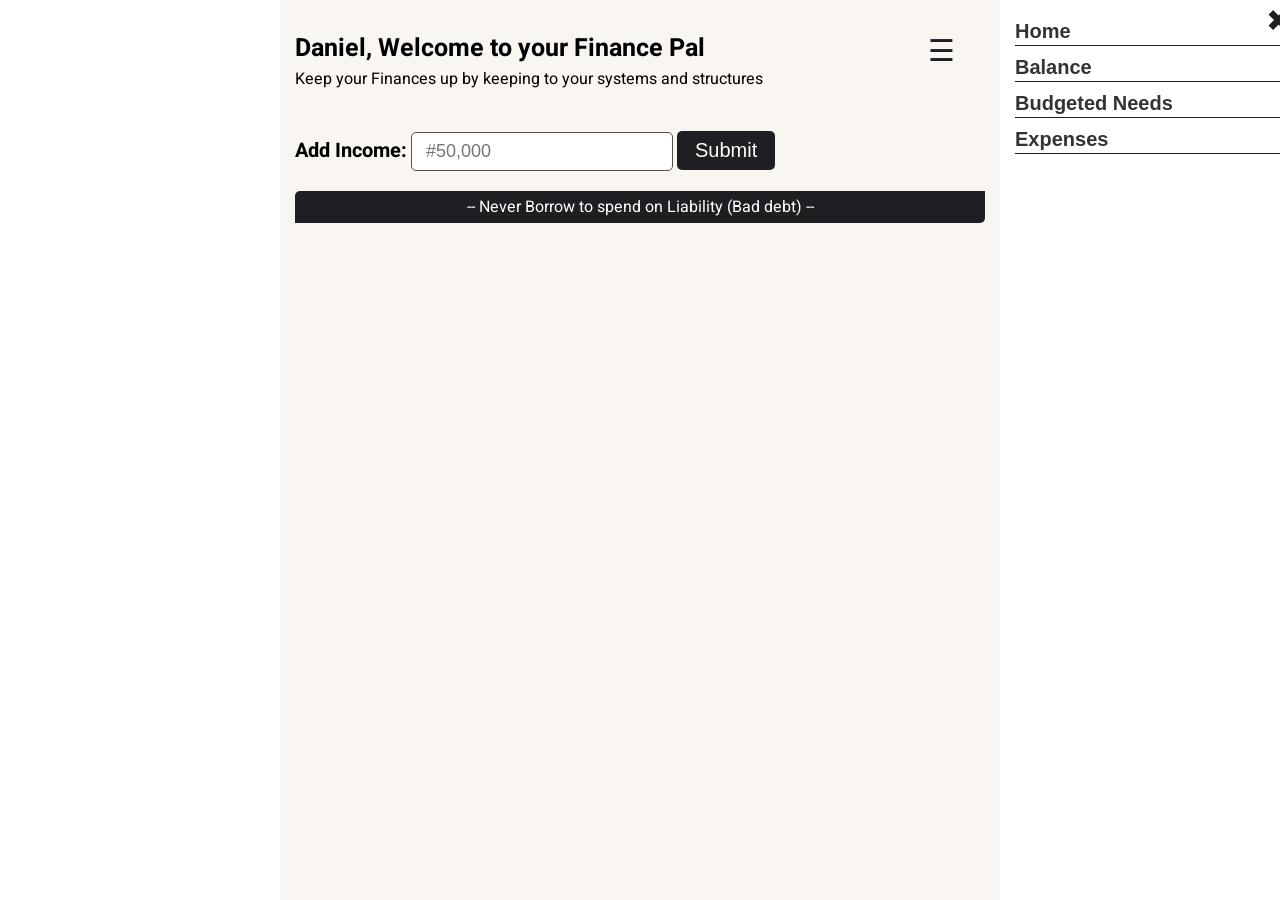
==== index.html @ 64db16e8 "Fixed balance, needs, expenses Co-authored-by: Copilot <copilot@github.com>" ====
<!doctype html>
<html lang="en">
  <head>
    <meta charset="UTF-8" />
    <meta name="viewport" content="width=device-width, initial-scale=1.0" />
    <title>My Finance Pal - Home</title>
    <link rel="preconnect" href="https://fonts.googleapis.com" />
    <link rel="preconnect" href="https://fonts.gstatic.com" crossorigin />
    <link
      href="https://fonts.googleapis.com/css2?family=Heebo:wght@100..900&display=swap"
      rel="stylesheet"
    />
    <link rel="stylesheet" href="style.css" />
  </head>
  <body>
    <div class="container" id="home-page">
      <section class="welcomeMsg">
        <div class="message">
          <h1>Daniel, Welcome to your Finance Pal</h1>
          <p>Keep your Finances up by keeping to your systems and structures</p>
        </div>
        <div class="navigation-btn">
          <ul class="nav-links">
            <a href="javascript:void(0);" class="icon2" onclick="toggleMenu()">
              &#10006;
            </a>
            <li><button onclick="showHomePage()">Home</button></li>
            <li><button onclick="showBalance()">Balance</button></li>
            <li><button onclick="showBudgetPage()">Budgeted Needs</button></li>
            <li><button onclick="showExpenses()">Expenses</button></li>
          </ul>
          <a href="javascript:void(0);" class="icon" onclick="toggleMenu()">
            &#9776;
          </a>
        </div>
      </section>

      <section class="inputAmount">
        <label for="input-amount">Add Income:</label>
        <input id="input-amount" type="number" placeholder="#50,000" />
        <button id="input-submit">Submit</button>
      </section>

      <section class="rules">
        <p id="rule">-- Never Borrow to spend on Liability (Bad debt) --</p>
      </section>

      <section class="categories" id="allocation-section" style="display: none">
        <div class="categoriesHeading">
          <span>Portion</span><span>Amount</span><span>Send to</span>
        </div>
        <ul id="categories-ul"></ul>
        <button id="record-btn">Record</button>
      </section>
    </div>

    <div class="container" id="balance-page" style="display: none">
      <section class="welcomeMsg">
        <div class="message">
          <h1>Balance of all Portions</h1>
          <p>Know how much you have across all portions so far</p>
        </div>
        <div class="navigation-btn">
          <ul class="nav-links">
            <a href="javascript:void(0);" class="icon2" onclick="toggleMenu()">
              &#10006;
            </a>
            <li><button onclick="showHomePage()">Home</button></li>
            <li><button onclick="showBalance()">Balance</button></li>
            <li><button onclick="showBudgetPage()">Budgeted Needs</button></li>
            <li><button onclick="showExpenses()">Expenses</button></li>
          </ul>
          <a href="javascript:void(0);" class="icon" onclick="toggleMenu()">
            &#9776;
          </a>
        </div>
      </section>
      <section class="portion-cards" id="portion-cards"></section>
    </div>

    <div class="container" id="budget-page" style="display: none">
      <section class="welcomeMsg">
        <div class="message">
          <h1>Budgeted Needs</h1>
          <p>Track needs and see what the savings portion can cover first.</p>
        </div>
        <div class="navigation-btn">
          <ul class="nav-links">
            <a href="javascript:void(0);" class="icon2" onclick="toggleMenu()">
              &#10006;
            </a>
            <li><button onclick="showHomePage()">Home</button></li>
            <li><button onclick="showBalance()">Balance</button></li>
            <li><button onclick="showBudgetPage()">Budgeted Needs</button></li>
            <li><button onclick="showExpenses()">Expenses</button></li>
          </ul>
          <a href="javascript:void(0);" class="icon" onclick="toggleMenu()">
            &#9776;
          </a>
        </div>
      </section>

      <section class="inputAmount">
        <form id="budget-form">
          <label for="budget-name">Need name:</label>
          <input id="budget-name" type="text" placeholder="Emergency fund" required />
          <label for="budget-amount">Proposed amount:</label>
          <input id="budget-amount" type="number" placeholder="#15,000" required />
          <label for="budget-priority">Priority:</label>
          <select id="budget-priority">
            <option value="High">High</option>
            <option value="Medium">Medium</option>
            <option value="Low">Low</option>
          </select>
          <button type="submit">Add Need</button>
        </form>
      </section>

      <section class="budget-summary">
        <p>Investment savings available: <strong id="budget-available">#0</strong></p>
      </section>

      <section class="categories">
        <div class="categoriesHeading">
          <span>Need</span><span>Amount</span><span>Status</span>
        </div>
        <ul id="budgeted-needs-list"></ul>
      </section>
    </div>

    <div class="container" id="expenses-page" style="display: none">
      <section class="welcomeMsg">
        <div class="message">
          <h1>Expenses</h1>
          <p>Record spending and deduct from the right portion account.</p>
        </div>
        <div class="navigation-btn">
          <ul class="nav-links">
            <a href="javascript:void(0);" class="icon2" onclick="toggleMenu()">
              &#10006;
            </a>
            <li><button onclick="showHomePage()">Home</button></li>
            <li><button onclick="showBalance()">Balance</button></li>
            <li><button onclick="showBudgetPage()">Budgeted Needs</button></li>
            <li><button onclick="showExpenses()">Expenses</button></li>
          </ul>
          <a href="javascript:void(0);" class="icon" onclick="toggleMenu()">
            &#9776;
          </a>
        </div>
      </section>

      <section class="inputAmount">
        <form id="expense-form">
          <label for="expense-amount">Spend amount:</label>
          <input id="expense-amount" type="number" placeholder="#5,000" required />
          <label for="expense-account">From account:</label>
          <select id="expense-account"></select>
          <label for="expense-description">Description:</label>
          <input id="expense-description" type="text" placeholder="Transport" required />
          <button type="submit">Record Expense</button>
        </form>
      </section>

      <section class="categories">
        <div class="categoriesHeading">
          <span>Account</span><span>Amount</span><span>Reference</span>
        </div>
        <ul id="expenses-list"></ul>
      </section>
    </div>

    <script src="script.js"></script>
  </body>
</html>
---- style.css ----
* {
  margin: 0;
  padding: 0;
  box-sizing: border-box;
}

:root {
  --primary-color: #f9f5f0;
  --secondary-color: #ffffff;
  --accent: #1f1f23;
}

.container {
  min-height: 100vh;
  display: flex;
  flex-direction: column;
  gap: 20px;
  background: #f9f5f0;
  font-family: "Heebo", sans-serif;
  padding: 30px 15px;
  max-width: 720px;
  margin: auto;
  position: relative;
  z-index: 1;
}

.nav-links {
  background-color: var(--secondary-color);
  /* border: 1px solid var(--accent); */
  /* border-radius: 20px; */
  padding: 20px 15px;
  position: absolute;
  top: 0;
  right: 0;
  /* margin-top: 30px; */
  width: 300px;
  height: 100%;
  transform: translate(100%);
  transition: transform 0.2s ease-in-out;
  z-index: 1000;
}

.nav-links.active {
  transform: translateX(0);
}

.nav-links li {
  list-style-type: none;
  border-bottom: 1px solid var(--accent);
  margin-bottom: 10px;
}

.nav-links li button {
  text-decoration: none;
  color: #333;
  font-weight: bold;
  font-size: 20px;
  border: none;
  background: transparent;
}

.nav-links li button:hover {
  color: var(--secondary-color);
  background-color: var(--accent);
  padding: 2px 10px;
  border-radius: 4px;
  /* width: 100%; */
}

.icon {
  display: block;
  font-size: 30px;
  margin-right: 30px;
  text-decoration: none;
  cursor: pointer;
  color: var(--accent);
  transition: transform 0.1s ease-in-out;
}

.icon2 {
  font-size: 30px;
  margin-right: 9px;
  text-decoration: none;
  cursor: pointer;
  color: var(--accent);
  position: absolute;
  top: 0;
  right: 0;
  transition: transform 0.5s ease-in-out;
}

.icon:hover,
.icon2:hover {
  transform: scale(0.8) rotate(360deg);
}

.container section.welcomeMsg {
  display: flex;
  justify-content: space-between;
  align-items: flex-start;
}

.container section.welcomeMsg h1 {
  font-size: 25px;
}

.container section.welcomeMsg p {
  font-size: 16px;
}

.container section.inputAmount {
  max-width: 550px;
  margin-top: 20px;
}

.container .inputAmount label {
  font-size: 20px;
  font-weight: bold;
}

.container section.inputAmount input {
  border: none;
  padding: 8px 18px;
  background-color: var(--secondary-color);
  border-radius: 5px;
  font-size: 20px;
  border: 1px solid #594e41;
}

.container section.inputAmount input:focus {
  border: none;
  background-color: var(--primary-color);
  border: 1px solid var(--secondary-color);
}

.container section.inputAmount button {
  background: var(--accent);
  color: var(--secondary-color);
  border: none;
  padding: 8px 18px;
  font-size: 20px;
  border-radius: 5px;
  cursor: pointer;
}

.container section.inputAmount button:hover {
  background-color: var(--primary-color);
  color: var(--accent);
  border: 1px solid #594e41;
}

.container section.inputAmount form {
  display: flex;
  flex-direction: column;
  gap: 12px;
}

.container section.inputAmount form input,
.container section.inputAmount form select,
.container section.inputAmount input {
  border: 1px solid #594e41;
  padding: 8px 14px;
  border-radius: 5px;
  background: var(--secondary-color);
  font-size: 18px;
}

.container section.inputAmount form button {
  width: fit-content;
}

.container .budget-summary {
  background: var(--secondary-color);
  padding: 12px 16px;
  border-radius: 10px;
  border: 1px solid #d0c7b8;
  margin-block: 20px;
}

.container section.rules {
  background-color: var(--accent);
  color: var(--secondary-color);
  padding: 4px 8px;
  text-align: center;
  border-top-left-radius: 5px;
  border-bottom-right-radius: 5px;
}

.container section.categories {
  background: var(--secondary-color);
  padding: 20px;
  border-radius: 15px;
  margin-top: 20px;
}

.container section.categories .categoriesHeading span {
  font-weight: bold;
  font-size: 20px;
}

.container section.categories ul {
  display: flex;
  flex-direction: column;
  justify-content: center;
  gap: 10px;
}

.container section.categories ul li,
.container section.categories .categoriesHeading {
  list-style-type: none;
  display: grid;
  grid-template-columns: 50% 20% 30%;
  justify-content: space-between;
  align-items: center;
  border-bottom: 2px solid var(--primary-color);
  padding: 4px 10px;
  margin-bottom: 5px;
}

.container section.categories button {
  border: none;
  padding: 8px 18px;
  background-color: var(--secondary-color);
  border-radius: 5px;
  font-size: 20px;
  border: 1px solid #594e41;
  cursor: pointer;
  margin-top: 20px;
}

.container section.categories button:hover {
  background: var(--accent);
  color: var(--secondary-color);
}

.container .portion-cards {
  display: flex;
  flex-direction: column;
  justify-content: center;
  gap: 20px;
  margin-top: 30px;
}

.container .portion-cards .portion-card {
  background-color: var(--secondary-color);
  border-top-left-radius: 15px;
  border-top-right-radius: 15px;
  padding: 10px 30px;
  display: grid;
  grid-template-columns: 60% 40%;
  gap: 20px;
}

.container .portion-card p:nth-child(1) {
  font-weight: bolder;
  font-size: 20px;
  text-transform: uppercase;
  color: orange;
}

.container .portion-card p:nth-child(2) {
  font-weight: bold;
  display: flex;
  align-items: center;
  gap: 10px;
}

.container .portion-card .portion-amount {
  color: green;
  font-size: 25px;
}
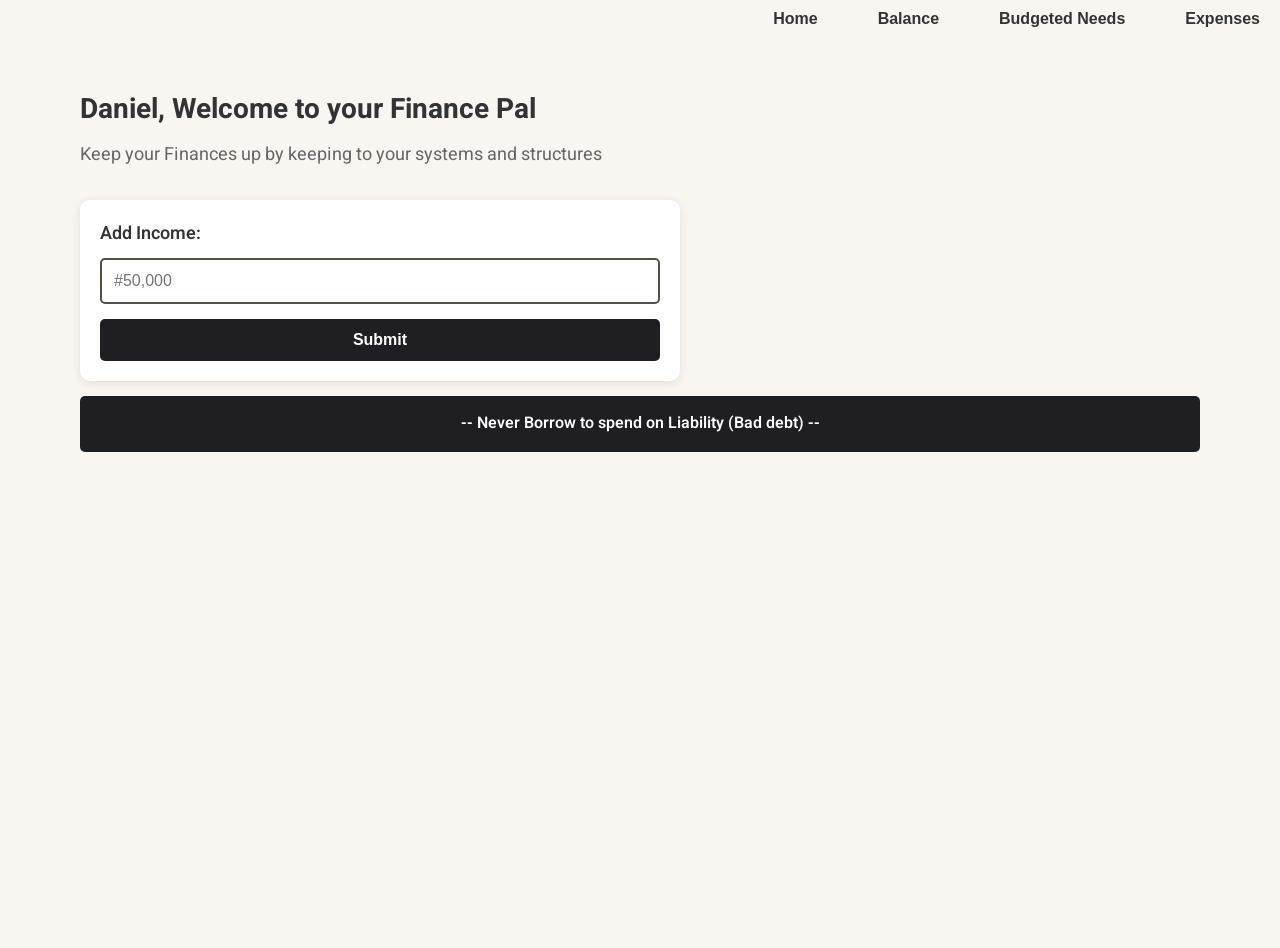
==== commit a4e32335: "refactor code Co-authored-by: Copilot <copilot@github.com>" ====
--- a/index.html
+++ b/index.html
@@ -13,6 +13,16 @@
     <link rel="stylesheet" href="style.css" />
   </head>
   <body>
+    <ul class="nav-links" id="main-nav">
+      <a href="javascript:void(0);" class="icon2" onclick="document.querySelector('.icon').click()">
+        &#10006;
+      </a>
+      <li><button data-page="homePage">Home</button></li>
+      <li><button data-page="balancePage">Balance</button></li>
+      <li><button data-page="budgetPage">Budgeted Needs</button></li>
+      <li><button data-page="expensesPage">Expenses</button></li>
+    </ul>
+
     <div class="container" id="home-page">
       <section class="welcomeMsg">
         <div class="message">
@@ -20,15 +30,6 @@
           <p>Keep your Finances up by keeping to your systems and structures</p>
         </div>
         <div class="navigation-btn">
-          <ul class="nav-links">
-            <a href="javascript:void(0);" class="icon2" onclick="toggleMenu()">
-              &#10006;
-            </a>
-            <li><button onclick="showHomePage()">Home</button></li>
-            <li><button onclick="showBalance()">Balance</button></li>
-            <li><button onclick="showBudgetPage()">Budgeted Needs</button></li>
-            <li><button onclick="showExpenses()">Expenses</button></li>
-          </ul>
           <a href="javascript:void(0);" class="icon" onclick="toggleMenu()">
             &#9776;
           </a>
@@ -61,15 +62,6 @@
           <p>Know how much you have across all portions so far</p>
         </div>
         <div class="navigation-btn">
-          <ul class="nav-links">
-            <a href="javascript:void(0);" class="icon2" onclick="toggleMenu()">
-              &#10006;
-            </a>
-            <li><button onclick="showHomePage()">Home</button></li>
-            <li><button onclick="showBalance()">Balance</button></li>
-            <li><button onclick="showBudgetPage()">Budgeted Needs</button></li>
-            <li><button onclick="showExpenses()">Expenses</button></li>
-          </ul>
           <a href="javascript:void(0);" class="icon" onclick="toggleMenu()">
             &#9776;
           </a>
@@ -85,15 +77,6 @@
           <p>Track needs and see what the savings portion can cover first.</p>
         </div>
         <div class="navigation-btn">
-          <ul class="nav-links">
-            <a href="javascript:void(0);" class="icon2" onclick="toggleMenu()">
-              &#10006;
-            </a>
-            <li><button onclick="showHomePage()">Home</button></li>
-            <li><button onclick="showBalance()">Balance</button></li>
-            <li><button onclick="showBudgetPage()">Budgeted Needs</button></li>
-            <li><button onclick="showExpenses()">Expenses</button></li>
-          </ul>
           <a href="javascript:void(0);" class="icon" onclick="toggleMenu()">
             &#9776;
           </a>
@@ -135,15 +118,6 @@
           <p>Record spending and deduct from the right portion account.</p>
         </div>
         <div class="navigation-btn">
-          <ul class="nav-links">
-            <a href="javascript:void(0);" class="icon2" onclick="toggleMenu()">
-              &#10006;
-            </a>
-            <li><button onclick="showHomePage()">Home</button></li>
-            <li><button onclick="showBalance()">Balance</button></li>
-            <li><button onclick="showBudgetPage()">Budgeted Needs</button></li>
-            <li><button onclick="showExpenses()">Expenses</button></li>
-          </ul>
           <a href="javascript:void(0);" class="icon" onclick="toggleMenu()">
             &#9776;
           </a>
--- a/style.css
+++ b/style.css
@@ -1,4 +1,4 @@
-* {
+﻿* {
   margin: 0;
   padding: 0;
   box-sizing: border-box;
@@ -8,6 +8,21 @@
   --primary-color: #f9f5f0;
   --secondary-color: #ffffff;
   --accent: #1f1f23;
+  --text-color: #333;
+  --border-color: #594e41;
+  --success-color: green;
+  --warning-color: orange;
+  --error-color: red;
+  --shadow: 0 2px 10px rgba(0, 0, 0, 0.1);
+  --transition: all 0.3s ease;
+}
+
+/* Base styles */
+body {
+  font-family: "Heebo", sans-serif;
+  background: var(--primary-color);
+  color: var(--text-color);
+  line-height: 1.6;
 }
 
 .container {
@@ -15,29 +30,26 @@
   display: flex;
   flex-direction: column;
   gap: 20px;
-  background: #f9f5f0;
-  font-family: "Heebo", sans-serif;
-  padding: 30px 15px;
-  max-width: 720px;
-  margin: auto;
+  background: var(--primary-color);
+  padding: 20px;
+  margin: 0 auto;
   position: relative;
   z-index: 1;
 }
 
+/* Navigation */
 .nav-links {
   background-color: var(--secondary-color);
-  /* border: 1px solid var(--accent); */
-  /* border-radius: 20px; */
-  padding: 20px 15px;
-  position: absolute;
+  padding: 20px;
+  position: fixed;
   top: 0;
   right: 0;
-  /* margin-top: 30px; */
-  width: 300px;
-  height: 100%;
-  transform: translate(100%);
-  transition: transform 0.2s ease-in-out;
+  width: 100%;
+  height: 100vh;
+  transform: translateX(100%);
+  transition: var(--transition);
   z-index: 1000;
+  box-shadow: var(--shadow);
 }
 
 .nav-links.active {
@@ -46,226 +58,372 @@
 
 .nav-links li {
   list-style-type: none;
+  margin-bottom: 15px;
   border-bottom: 1px solid var(--accent);
-  margin-bottom: 10px;
+  padding-bottom: 10px;
+}
+
+.nav-links li:last-child {
+  border-bottom: none;
 }
 
 .nav-links li button {
   text-decoration: none;
-  color: #333;
-  font-weight: bold;
-  font-size: 20px;
+  color: var(--text-color);
+  font-weight: 600;
+  font-size: 18px;
   border: none;
   background: transparent;
-}
-
-.nav-links li button:hover {
+  cursor: pointer;
+  width: 100%;
+  text-align: left;
+  padding: 10px;
+  border-radius: 5px;
+  transition: var(--transition);
+}
+
+.nav-links li button:hover,
+.nav-links li button:focus {
   color: var(--secondary-color);
   background-color: var(--accent);
-  padding: 2px 10px;
-  border-radius: 4px;
-  /* width: 100%; */
+  outline: none;
 }
 
 .icon {
   display: block;
-  font-size: 30px;
-  margin-right: 30px;
+  font-size: 28px;
   text-decoration: none;
   cursor: pointer;
   color: var(--accent);
-  transition: transform 0.1s ease-in-out;
+  transition: var(--transition);
+  position: fixed;
+  top: 20px;
+  right: 20px;
+  z-index: 999;
 }
 
 .icon2 {
-  font-size: 30px;
-  margin-right: 9px;
+  font-size: 28px;
   text-decoration: none;
   cursor: pointer;
   color: var(--accent);
   position: absolute;
-  top: 0;
-  right: 0;
-  transition: transform 0.5s ease-in-out;
+  top: 20px;
+  right: 20px;
+  transition: var(--transition);
 }
 
 .icon:hover,
 .icon2:hover {
-  transform: scale(0.8) rotate(360deg);
-}
-
-.container section.welcomeMsg {
+  transform: scale(0.9) rotate(180deg);
+}
+
+/* Page sections */
+.welcomeMsg {
   display: flex;
   justify-content: space-between;
   align-items: flex-start;
-}
-
-.container section.welcomeMsg h1 {
-  font-size: 25px;
-}
-
-.container section.welcomeMsg p {
-  font-size: 16px;
-}
-
-.container section.inputAmount {
-  max-width: 550px;
-  margin-top: 20px;
-}
-
-.container .inputAmount label {
-  font-size: 20px;
-  font-weight: bold;
-}
-
-.container section.inputAmount input {
-  border: none;
-  padding: 8px 18px;
-  background-color: var(--secondary-color);
-  border-radius: 5px;
-  font-size: 20px;
-  border: 1px solid #594e41;
-}
-
-.container section.inputAmount input:focus {
-  border: none;
-  background-color: var(--primary-color);
-  border: 1px solid var(--secondary-color);
-}
-
-.container section.inputAmount button {
+  margin-bottom: 20px;
+}
+
+.welcomeMsg h1 {
+  font-size: 24px;
+  font-weight: 700;
+  margin-bottom: 8px;
+}
+
+.welcomeMsg p {
+  font-size: 16px;
+  color: #666;
+}
+
+.inputAmount {
+  background: var(--secondary-color);
+  padding: 20px;
+  border-radius: 10px;
+  box-shadow: var(--shadow);
+}
+
+.inputAmount label {
+  display: block;
+  font-size: 18px;
+  font-weight: 600;
+  margin-bottom: 10px;
+}
+
+.inputAmount input,
+.inputAmount select {
+  width: 100%;
+  padding: 12px;
+  border: 2px solid var(--border-color);
+  border-radius: 5px;
+  font-size: 16px;
+  margin-bottom: 15px;
+  transition: var(--transition);
+}
+
+.inputAmount input:focus,
+.inputAmount select:focus {
+  border-color: var(--accent);
+  outline: none;
+}
+
+.inputAmount button {
   background: var(--accent);
   color: var(--secondary-color);
   border: none;
-  padding: 8px 18px;
-  font-size: 20px;
+  padding: 12px 24px;
+  font-size: 16px;
+  font-weight: 600;
   border-radius: 5px;
   cursor: pointer;
-}
-
-.container section.inputAmount button:hover {
-  background-color: var(--primary-color);
-  color: var(--accent);
-  border: 1px solid #594e41;
-}
-
-.container section.inputAmount form {
+  width: 100%;
+  transition: var(--transition);
+}
+
+.inputAmount button:hover {
+  background: var(--text-color);
+  transform: translateY(-2px);
+}
+
+.inputAmount form {
   display: flex;
   flex-direction: column;
   gap: 12px;
 }
 
-.container section.inputAmount form input,
-.container section.inputAmount form select,
-.container section.inputAmount input {
-  border: 1px solid #594e41;
-  padding: 8px 14px;
+.inputAmount form input,
+.inputAmount form select {
+  border: 2px solid var(--border-color);
+  padding: 12px;
   border-radius: 5px;
   background: var(--secondary-color);
-  font-size: 18px;
-}
-
-.container section.inputAmount form button {
-  width: fit-content;
-}
-
-.container .budget-summary {
-  background: var(--secondary-color);
-  padding: 12px 16px;
-  border-radius: 10px;
-  border: 1px solid #d0c7b8;
-  margin-block: 20px;
-}
-
-.container section.rules {
-  background-color: var(--accent);
+  font-size: 16px;
+  margin-bottom: 0;
+}
+
+.inputAmount form button {
+  width: 100%;
+  margin-top: 10px;
+}
+
+.rules {
+  background: var(--accent);
   color: var(--secondary-color);
-  padding: 4px 8px;
+  padding: 15px;
   text-align: center;
-  border-top-left-radius: 5px;
-  border-bottom-right-radius: 5px;
-}
-
-.container section.categories {
+  border-radius: 5px;
+  font-weight: 600;
+  margin-top: 15px;
+}
+
+.categories {
   background: var(--secondary-color);
   padding: 20px;
-  border-radius: 15px;
-  margin-top: 20px;
-}
-
-.container section.categories .categoriesHeading span {
-  font-weight: bold;
-  font-size: 20px;
-}
-
-.container section.categories ul {
-  display: flex;
-  flex-direction: column;
-  justify-content: center;
+  border-radius: 10px;
+  box-shadow: var(--shadow);
+}
+
+.categoriesHeading {
+  display: grid;
+  grid-template-columns: 1fr 1fr 1fr;
   gap: 10px;
-}
-
-.container section.categories ul li,
-.container section.categories .categoriesHeading {
-  list-style-type: none;
+  font-weight: 700;
+  font-size: 16px;
+  margin-bottom: 15px;
+  padding-bottom: 10px;
+  border-bottom: 2px solid var(--primary-color);
+}
+
+.categories ul li {
   display: grid;
-  grid-template-columns: 50% 20% 30%;
-  justify-content: space-between;
+  grid-template-columns: 1fr 1fr 1fr;
+  gap: 10px;
+  padding: 10px 0;
+  border-bottom: 1px solid #eee;
   align-items: center;
-  border-bottom: 2px solid var(--primary-color);
-  padding: 4px 10px;
-  margin-bottom: 5px;
-}
-
-.container section.categories button {
-  border: none;
-  padding: 8px 18px;
-  background-color: var(--secondary-color);
-  border-radius: 5px;
-  font-size: 20px;
-  border: 1px solid #594e41;
-  cursor: pointer;
-  margin-top: 20px;
-}
-
-.container section.categories button:hover {
+}
+
+.categories ul li span:nth-child(2) {
+  text-align: center;
+}
+
+.categories ul li span:nth-child(3) {
+  text-align: right;
+}
+
+.categories button {
   background: var(--accent);
   color: var(--secondary-color);
-}
-
-.container .portion-cards {
-  display: flex;
-  flex-direction: column;
-  justify-content: center;
-  gap: 20px;
-  margin-top: 30px;
-}
-
-.container .portion-cards .portion-card {
-  background-color: var(--secondary-color);
-  border-top-left-radius: 15px;
-  border-top-right-radius: 15px;
-  padding: 10px 30px;
+  border: none;
+  padding: 12px 24px;
+  font-size: 16px;
+  font-weight: 600;
+  border-radius: 5px;
+  cursor: pointer;
+  width: 100%;
+  margin-top: 20px;
+  transition: var(--transition);
+}
+
+.categories button:hover {
+  background: var(--text-color);
+  transform: translateY(-2px);
+}
+
+.portion-cards {
   display: grid;
-  grid-template-columns: 60% 40%;
-  gap: 20px;
-}
-
-.container .portion-card p:nth-child(1) {
-  font-weight: bolder;
-  font-size: 20px;
+  gap: 15px;
+}
+
+.portion-card {
+  background: var(--secondary-color);
+  border-radius: 10px;
+  padding: 20px;
+  box-shadow: var(--shadow);
+  display: grid;
+  grid-template-columns: 1fr;
+  gap: 10px;
+}
+
+.portion-card p:first-child {
+  font-weight: 700;
+  font-size: 18px;
+  color: var(--warning-color);
   text-transform: uppercase;
-  color: orange;
-}
-
-.container .portion-card p:nth-child(2) {
-  font-weight: bold;
+}
+
+.portion-card p:last-child {
+  font-weight: 600;
   display: flex;
   align-items: center;
   gap: 10px;
 }
 
-.container .portion-card .portion-amount {
-  color: green;
-  font-size: 25px;
-}
+.portion-amount {
+  color: var(--success-color);
+  font-size: 20px;
+  font-weight: 700;
+}
+
+.budget-summary {
+  background: var(--secondary-color);
+  padding: 15px;
+  border-radius: 10px;
+  box-shadow: var(--shadow);
+  text-align: center;
+  font-weight: 600;
+}
+
+/* Responsive Design */
+@media (min-width: 768px) {
+  .container {
+    max-width: 900px;
+    padding: 30px;
+  }
+
+  .nav-links {
+    width: 300px;
+  }
+
+  .welcomeMsg h1 {
+    font-size: 28px;
+  }
+
+  .welcomeMsg p {
+    font-size: 18px;
+  }
+
+  .inputAmount {
+    max-width: 500px;
+  }
+
+  .portion-cards {
+    grid-template-columns: repeat(auto-fit, minmax(300px, 1fr));
+  }
+
+  .portion-card {
+    grid-template-columns: 1fr 1fr;
+  }
+}
+
+@media (min-width: 1024px) {
+  .container {
+    max-width: 1200px;
+    padding: 40px;
+  }
+
+  .nav-links {
+    position: static;
+    transform: none;
+    width: 100%;
+    height: auto;
+    background: transparent;
+    box-shadow: none;
+    padding: 0;
+    display: flex;
+    justify-content: flex-end;
+    gap: 20px;
+  }
+
+  .nav-links.active {
+    transform: none;
+  }
+
+  .nav-links li {
+    border-bottom: none;
+    margin-bottom: 0;
+  }
+
+  .nav-links li button {
+    width: auto;
+    padding: 10px 20px;
+    font-size: 16px;
+  }
+
+  .icon {
+    display: none;
+  }
+
+  .icon2 {
+    display: none;
+  }
+
+  .welcomeMsg {
+    margin-bottom: 30px;
+  }
+
+  .inputAmount {
+    max-width: 600px;
+  }
+
+  .categories {
+    max-width: 800px;
+  }
+
+  .portion-cards {
+    grid-template-columns: repeat(auto-fit, minmax(350px, 1fr));
+  }
+}
+
+/* Accessibility */
+@media (prefers-reduced-motion: reduce) {
+  * {
+    animation-duration: 0.01ms !important;
+    animation-iteration-count: 1 !important;
+    transition-duration: 0.01ms !important;
+  }
+}
+
+/* Print styles */
+@media print {
+  .nav-links,
+  .icon,
+  .icon2 {
+    display: none !important;
+  }
+
+  .container {
+    box-shadow: none;
+  }
+}
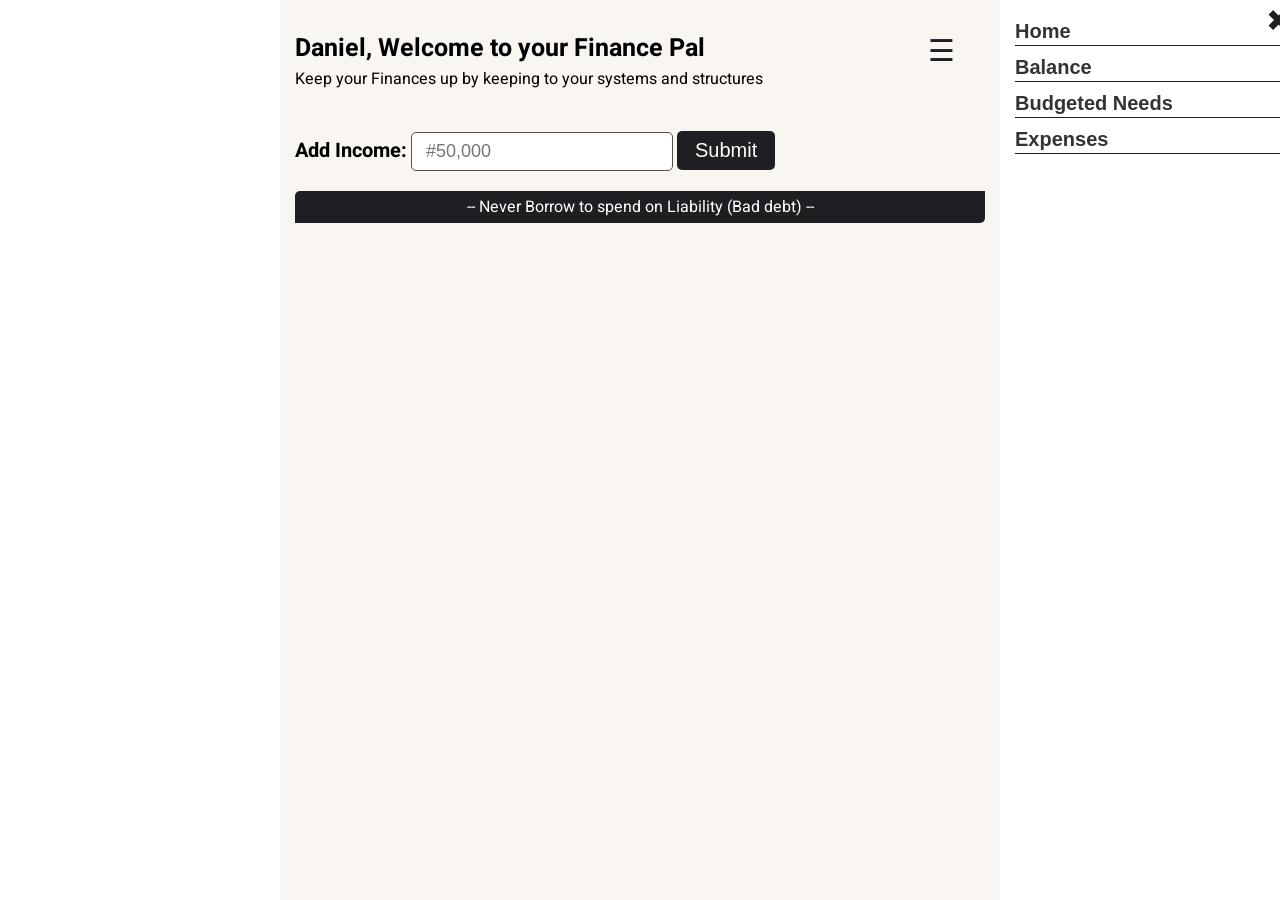
==== commit 61a8a004: "removed code refactor" ====
--- a/index.html
+++ b/index.html
@@ -13,16 +13,6 @@
     <link rel="stylesheet" href="style.css" />
   </head>
   <body>
-    <ul class="nav-links" id="main-nav">
-      <a href="javascript:void(0);" class="icon2" onclick="document.querySelector('.icon').click()">
-        &#10006;
-      </a>
-      <li><button data-page="homePage">Home</button></li>
-      <li><button data-page="balancePage">Balance</button></li>
-      <li><button data-page="budgetPage">Budgeted Needs</button></li>
-      <li><button data-page="expensesPage">Expenses</button></li>
-    </ul>
-
     <div class="container" id="home-page">
       <section class="welcomeMsg">
         <div class="message">
@@ -30,6 +20,15 @@
           <p>Keep your Finances up by keeping to your systems and structures</p>
         </div>
         <div class="navigation-btn">
+          <ul class="nav-links">
+            <a href="javascript:void(0);" class="icon2" onclick="toggleMenu()">
+              &#10006;
+            </a>
+            <li><button onclick="showHomePage()">Home</button></li>
+            <li><button onclick="showBalance()">Balance</button></li>
+            <li><button onclick="showBudgetPage()">Budgeted Needs</button></li>
+            <li><button onclick="showExpenses()">Expenses</button></li>
+          </ul>
           <a href="javascript:void(0);" class="icon" onclick="toggleMenu()">
             &#9776;
           </a>
@@ -62,6 +61,15 @@
           <p>Know how much you have across all portions so far</p>
         </div>
         <div class="navigation-btn">
+          <ul class="nav-links">
+            <a href="javascript:void(0);" class="icon2" onclick="toggleMenu()">
+              &#10006;
+            </a>
+            <li><button onclick="showHomePage()">Home</button></li>
+            <li><button onclick="showBalance()">Balance</button></li>
+            <li><button onclick="showBudgetPage()">Budgeted Needs</button></li>
+            <li><button onclick="showExpenses()">Expenses</button></li>
+          </ul>
           <a href="javascript:void(0);" class="icon" onclick="toggleMenu()">
             &#9776;
           </a>
@@ -77,6 +85,15 @@
           <p>Track needs and see what the savings portion can cover first.</p>
         </div>
         <div class="navigation-btn">
+          <ul class="nav-links">
+            <a href="javascript:void(0);" class="icon2" onclick="toggleMenu()">
+              &#10006;
+            </a>
+            <li><button onclick="showHomePage()">Home</button></li>
+            <li><button onclick="showBalance()">Balance</button></li>
+            <li><button onclick="showBudgetPage()">Budgeted Needs</button></li>
+            <li><button onclick="showExpenses()">Expenses</button></li>
+          </ul>
           <a href="javascript:void(0);" class="icon" onclick="toggleMenu()">
             &#9776;
           </a>
@@ -86,9 +103,19 @@
       <section class="inputAmount">
         <form id="budget-form">
           <label for="budget-name">Need name:</label>
-          <input id="budget-name" type="text" placeholder="Emergency fund" required />
+          <input
+            id="budget-name"
+            type="text"
+            placeholder="Emergency fund"
+            required
+          />
           <label for="budget-amount">Proposed amount:</label>
-          <input id="budget-amount" type="number" placeholder="#15,000" required />
+          <input
+            id="budget-amount"
+            type="number"
+            placeholder="#15,000"
+            required
+          />
           <label for="budget-priority">Priority:</label>
           <select id="budget-priority">
             <option value="High">High</option>
@@ -100,7 +127,10 @@
       </section>
 
       <section class="budget-summary">
-        <p>Investment savings available: <strong id="budget-available">#0</strong></p>
+        <p>
+          Investment savings available:
+          <strong id="budget-available">#0</strong>
+        </p>
       </section>
 
       <section class="categories">
@@ -118,6 +148,15 @@
           <p>Record spending and deduct from the right portion account.</p>
         </div>
         <div class="navigation-btn">
+          <ul class="nav-links">
+            <a href="javascript:void(0);" class="icon2" onclick="toggleMenu()">
+              &#10006;
+            </a>
+            <li><button onclick="showHomePage()">Home</button></li>
+            <li><button onclick="showBalance()">Balance</button></li>
+            <li><button onclick="showBudgetPage()">Budgeted Needs</button></li>
+            <li><button onclick="showExpenses()">Expenses</button></li>
+          </ul>
           <a href="javascript:void(0);" class="icon" onclick="toggleMenu()">
             &#9776;
           </a>
@@ -127,11 +166,21 @@
       <section class="inputAmount">
         <form id="expense-form">
           <label for="expense-amount">Spend amount:</label>
-          <input id="expense-amount" type="number" placeholder="#5,000" required />
+          <input
+            id="expense-amount"
+            type="number"
+            placeholder="#5,000"
+            required
+          />
           <label for="expense-account">From account:</label>
           <select id="expense-account"></select>
           <label for="expense-description">Description:</label>
-          <input id="expense-description" type="text" placeholder="Transport" required />
+          <input
+            id="expense-description"
+            type="text"
+            placeholder="Transport"
+            required
+          />
           <button type="submit">Record Expense</button>
         </form>
       </section>
--- a/style.css
+++ b/style.css
@@ -8,21 +8,6 @@
   --primary-color: #f9f5f0;
   --secondary-color: #ffffff;
   --accent: #1f1f23;
-  --text-color: #333;
-  --border-color: #594e41;
-  --success-color: green;
-  --warning-color: orange;
-  --error-color: red;
-  --shadow: 0 2px 10px rgba(0, 0, 0, 0.1);
-  --transition: all 0.3s ease;
-}
-
-/* Base styles */
-body {
-  font-family: "Heebo", sans-serif;
-  background: var(--primary-color);
-  color: var(--text-color);
-  line-height: 1.6;
 }
 
 .container {
@@ -30,26 +15,29 @@
   display: flex;
   flex-direction: column;
   gap: 20px;
-  background: var(--primary-color);
-  padding: 20px;
-  margin: 0 auto;
+  background: #f9f5f0;
+  font-family: "Heebo", sans-serif;
+  padding: 30px 15px;
+  max-width: 720px;
+  margin: auto;
   position: relative;
   z-index: 1;
 }
 
-/* Navigation */
 .nav-links {
   background-color: var(--secondary-color);
-  padding: 20px;
-  position: fixed;
+  /* border: 1px solid var(--accent); */
+  /* border-radius: 20px; */
+  padding: 20px 15px;
+  position: absolute;
   top: 0;
   right: 0;
-  width: 100%;
-  height: 100vh;
-  transform: translateX(100%);
-  transition: var(--transition);
+  /* margin-top: 30px; */
+  width: 300px;
+  height: 100%;
+  transform: translate(100%);
+  transition: transform 0.2s ease-in-out;
   z-index: 1000;
-  box-shadow: var(--shadow);
 }
 
 .nav-links.active {
@@ -58,372 +46,226 @@
 
 .nav-links li {
   list-style-type: none;
-  margin-bottom: 15px;
   border-bottom: 1px solid var(--accent);
-  padding-bottom: 10px;
-}
-
-.nav-links li:last-child {
-  border-bottom: none;
+  margin-bottom: 10px;
 }
 
 .nav-links li button {
   text-decoration: none;
-  color: var(--text-color);
-  font-weight: 600;
-  font-size: 18px;
+  color: #333;
+  font-weight: bold;
+  font-size: 20px;
   border: none;
   background: transparent;
-  cursor: pointer;
-  width: 100%;
-  text-align: left;
-  padding: 10px;
-  border-radius: 5px;
-  transition: var(--transition);
-}
-
-.nav-links li button:hover,
-.nav-links li button:focus {
+}
+
+.nav-links li button:hover {
   color: var(--secondary-color);
   background-color: var(--accent);
-  outline: none;
+  padding: 2px 10px;
+  border-radius: 4px;
+  /* width: 100%; */
 }
 
 .icon {
   display: block;
-  font-size: 28px;
+  font-size: 30px;
+  margin-right: 30px;
   text-decoration: none;
   cursor: pointer;
   color: var(--accent);
-  transition: var(--transition);
-  position: fixed;
-  top: 20px;
-  right: 20px;
-  z-index: 999;
+  transition: transform 0.1s ease-in-out;
 }
 
 .icon2 {
-  font-size: 28px;
+  font-size: 30px;
+  margin-right: 9px;
   text-decoration: none;
   cursor: pointer;
   color: var(--accent);
   position: absolute;
-  top: 20px;
-  right: 20px;
-  transition: var(--transition);
+  top: 0;
+  right: 0;
+  transition: transform 0.5s ease-in-out;
 }
 
 .icon:hover,
 .icon2:hover {
-  transform: scale(0.9) rotate(180deg);
-}
-
-/* Page sections */
-.welcomeMsg {
+  transform: scale(0.8) rotate(360deg);
+}
+
+.container section.welcomeMsg {
   display: flex;
   justify-content: space-between;
   align-items: flex-start;
-  margin-bottom: 20px;
-}
-
-.welcomeMsg h1 {
-  font-size: 24px;
-  font-weight: 700;
-  margin-bottom: 8px;
-}
-
-.welcomeMsg p {
+}
+
+.container section.welcomeMsg h1 {
+  font-size: 25px;
+}
+
+.container section.welcomeMsg p {
   font-size: 16px;
-  color: #666;
-}
-
-.inputAmount {
+}
+
+.container section.inputAmount {
+  max-width: 550px;
+  margin-top: 20px;
+}
+
+.container .inputAmount label {
+  font-size: 20px;
+  font-weight: bold;
+}
+
+.container section.inputAmount input {
+  border: none;
+  padding: 8px 18px;
+  background-color: var(--secondary-color);
+  border-radius: 5px;
+  font-size: 20px;
+  border: 1px solid #594e41;
+}
+
+.container section.inputAmount input:focus {
+  border: none;
+  background-color: var(--primary-color);
+  border: 1px solid var(--secondary-color);
+}
+
+.container section.inputAmount button {
+  background: var(--accent);
+  color: var(--secondary-color);
+  border: none;
+  padding: 8px 18px;
+  font-size: 20px;
+  border-radius: 5px;
+  cursor: pointer;
+}
+
+.container section.inputAmount button:hover {
+  background-color: var(--primary-color);
+  color: var(--accent);
+  border: 1px solid #594e41;
+}
+
+.container section.inputAmount form {
+  display: flex;
+  flex-direction: column;
+  gap: 12px;
+}
+
+.container section.inputAmount form input,
+.container section.inputAmount form select,
+.container section.inputAmount input {
+  border: 1px solid #594e41;
+  padding: 8px 14px;
+  border-radius: 5px;
+  background: var(--secondary-color);
+  font-size: 18px;
+}
+
+.container section.inputAmount form button {
+  width: fit-content;
+}
+
+.container .budget-summary {
+  background: var(--secondary-color);
+  padding: 12px 16px;
+  border-radius: 10px;
+  border: 1px solid #d0c7b8;
+  margin-block: 20px;
+}
+
+.container section.rules {
+  background-color: var(--accent);
+  color: var(--secondary-color);
+  padding: 4px 8px;
+  text-align: center;
+  border-top-left-radius: 5px;
+  border-bottom-right-radius: 5px;
+}
+
+.container section.categories {
   background: var(--secondary-color);
   padding: 20px;
-  border-radius: 10px;
-  box-shadow: var(--shadow);
-}
-
-.inputAmount label {
-  display: block;
-  font-size: 18px;
-  font-weight: 600;
-  margin-bottom: 10px;
-}
-
-.inputAmount input,
-.inputAmount select {
-  width: 100%;
-  padding: 12px;
-  border: 2px solid var(--border-color);
-  border-radius: 5px;
-  font-size: 16px;
-  margin-bottom: 15px;
-  transition: var(--transition);
-}
-
-.inputAmount input:focus,
-.inputAmount select:focus {
-  border-color: var(--accent);
-  outline: none;
-}
-
-.inputAmount button {
+  border-radius: 15px;
+  margin-top: 20px;
+}
+
+.container section.categories .categoriesHeading span {
+  font-weight: bold;
+  font-size: 20px;
+}
+
+.container section.categories ul {
+  display: flex;
+  flex-direction: column;
+  justify-content: center;
+  gap: 10px;
+}
+
+.container section.categories ul li,
+.container section.categories .categoriesHeading {
+  list-style-type: none;
+  display: grid;
+  grid-template-columns: 50% 20% 30%;
+  justify-content: space-between;
+  align-items: center;
+  border-bottom: 2px solid var(--primary-color);
+  padding: 4px 10px;
+  margin-bottom: 5px;
+}
+
+.container section.categories button {
+  border: none;
+  padding: 8px 18px;
+  background-color: var(--secondary-color);
+  border-radius: 5px;
+  font-size: 20px;
+  border: 1px solid #594e41;
+  cursor: pointer;
+  margin-top: 20px;
+}
+
+.container section.categories button:hover {
   background: var(--accent);
   color: var(--secondary-color);
-  border: none;
-  padding: 12px 24px;
-  font-size: 16px;
-  font-weight: 600;
-  border-radius: 5px;
-  cursor: pointer;
-  width: 100%;
-  transition: var(--transition);
-}
-
-.inputAmount button:hover {
-  background: var(--text-color);
-  transform: translateY(-2px);
-}
-
-.inputAmount form {
-  display: flex;
-  flex-direction: column;
-  gap: 12px;
-}
-
-.inputAmount form input,
-.inputAmount form select {
-  border: 2px solid var(--border-color);
-  padding: 12px;
-  border-radius: 5px;
-  background: var(--secondary-color);
-  font-size: 16px;
-  margin-bottom: 0;
-}
-
-.inputAmount form button {
-  width: 100%;
-  margin-top: 10px;
-}
-
-.rules {
-  background: var(--accent);
-  color: var(--secondary-color);
-  padding: 15px;
-  text-align: center;
-  border-radius: 5px;
-  font-weight: 600;
-  margin-top: 15px;
-}
-
-.categories {
-  background: var(--secondary-color);
-  padding: 20px;
-  border-radius: 10px;
-  box-shadow: var(--shadow);
-}
-
-.categoriesHeading {
+}
+
+.container .portion-cards {
+  display: flex;
+  flex-direction: column;
+  justify-content: center;
+  gap: 20px;
+  margin-top: 30px;
+}
+
+.container .portion-cards .portion-card {
+  background-color: var(--secondary-color);
+  border-top-left-radius: 15px;
+  border-top-right-radius: 15px;
+  padding: 10px 30px;
   display: grid;
-  grid-template-columns: 1fr 1fr 1fr;
-  gap: 10px;
-  font-weight: 700;
-  font-size: 16px;
-  margin-bottom: 15px;
-  padding-bottom: 10px;
-  border-bottom: 2px solid var(--primary-color);
-}
-
-.categories ul li {
-  display: grid;
-  grid-template-columns: 1fr 1fr 1fr;
-  gap: 10px;
-  padding: 10px 0;
-  border-bottom: 1px solid #eee;
-  align-items: center;
-}
-
-.categories ul li span:nth-child(2) {
-  text-align: center;
-}
-
-.categories ul li span:nth-child(3) {
-  text-align: right;
-}
-
-.categories button {
-  background: var(--accent);
-  color: var(--secondary-color);
-  border: none;
-  padding: 12px 24px;
-  font-size: 16px;
-  font-weight: 600;
-  border-radius: 5px;
-  cursor: pointer;
-  width: 100%;
-  margin-top: 20px;
-  transition: var(--transition);
-}
-
-.categories button:hover {
-  background: var(--text-color);
-  transform: translateY(-2px);
-}
-
-.portion-cards {
-  display: grid;
-  gap: 15px;
-}
-
-.portion-card {
-  background: var(--secondary-color);
-  border-radius: 10px;
-  padding: 20px;
-  box-shadow: var(--shadow);
-  display: grid;
-  grid-template-columns: 1fr;
-  gap: 10px;
-}
-
-.portion-card p:first-child {
-  font-weight: 700;
-  font-size: 18px;
-  color: var(--warning-color);
+  grid-template-columns: 60% 40%;
+  gap: 20px;
+}
+
+.container .portion-card p:nth-child(1) {
+  font-weight: bolder;
+  font-size: 20px;
   text-transform: uppercase;
-}
-
-.portion-card p:last-child {
-  font-weight: 600;
+  color: orange;
+}
+
+.container .portion-card p:nth-child(2) {
+  font-weight: bold;
   display: flex;
   align-items: center;
   gap: 10px;
 }
 
-.portion-amount {
-  color: var(--success-color);
-  font-size: 20px;
-  font-weight: 700;
-}
-
-.budget-summary {
-  background: var(--secondary-color);
-  padding: 15px;
-  border-radius: 10px;
-  box-shadow: var(--shadow);
-  text-align: center;
-  font-weight: 600;
-}
-
-/* Responsive Design */
-@media (min-width: 768px) {
-  .container {
-    max-width: 900px;
-    padding: 30px;
-  }
-
-  .nav-links {
-    width: 300px;
-  }
-
-  .welcomeMsg h1 {
-    font-size: 28px;
-  }
-
-  .welcomeMsg p {
-    font-size: 18px;
-  }
-
-  .inputAmount {
-    max-width: 500px;
-  }
-
-  .portion-cards {
-    grid-template-columns: repeat(auto-fit, minmax(300px, 1fr));
-  }
-
-  .portion-card {
-    grid-template-columns: 1fr 1fr;
-  }
-}
-
-@media (min-width: 1024px) {
-  .container {
-    max-width: 1200px;
-    padding: 40px;
-  }
-
-  .nav-links {
-    position: static;
-    transform: none;
-    width: 100%;
-    height: auto;
-    background: transparent;
-    box-shadow: none;
-    padding: 0;
-    display: flex;
-    justify-content: flex-end;
-    gap: 20px;
-  }
-
-  .nav-links.active {
-    transform: none;
-  }
-
-  .nav-links li {
-    border-bottom: none;
-    margin-bottom: 0;
-  }
-
-  .nav-links li button {
-    width: auto;
-    padding: 10px 20px;
-    font-size: 16px;
-  }
-
-  .icon {
-    display: none;
-  }
-
-  .icon2 {
-    display: none;
-  }
-
-  .welcomeMsg {
-    margin-bottom: 30px;
-  }
-
-  .inputAmount {
-    max-width: 600px;
-  }
-
-  .categories {
-    max-width: 800px;
-  }
-
-  .portion-cards {
-    grid-template-columns: repeat(auto-fit, minmax(350px, 1fr));
-  }
-}
-
-/* Accessibility */
-@media (prefers-reduced-motion: reduce) {
-  * {
-    animation-duration: 0.01ms !important;
-    animation-iteration-count: 1 !important;
-    transition-duration: 0.01ms !important;
-  }
-}
-
-/* Print styles */
-@media print {
-  .nav-links,
-  .icon,
-  .icon2 {
-    display: none !important;
-  }
-
-  .container {
-    box-shadow: none;
-  }
-}
+.container .portion-card .portion-amount {
+  color: green;
+  font-size: 25px;
+}
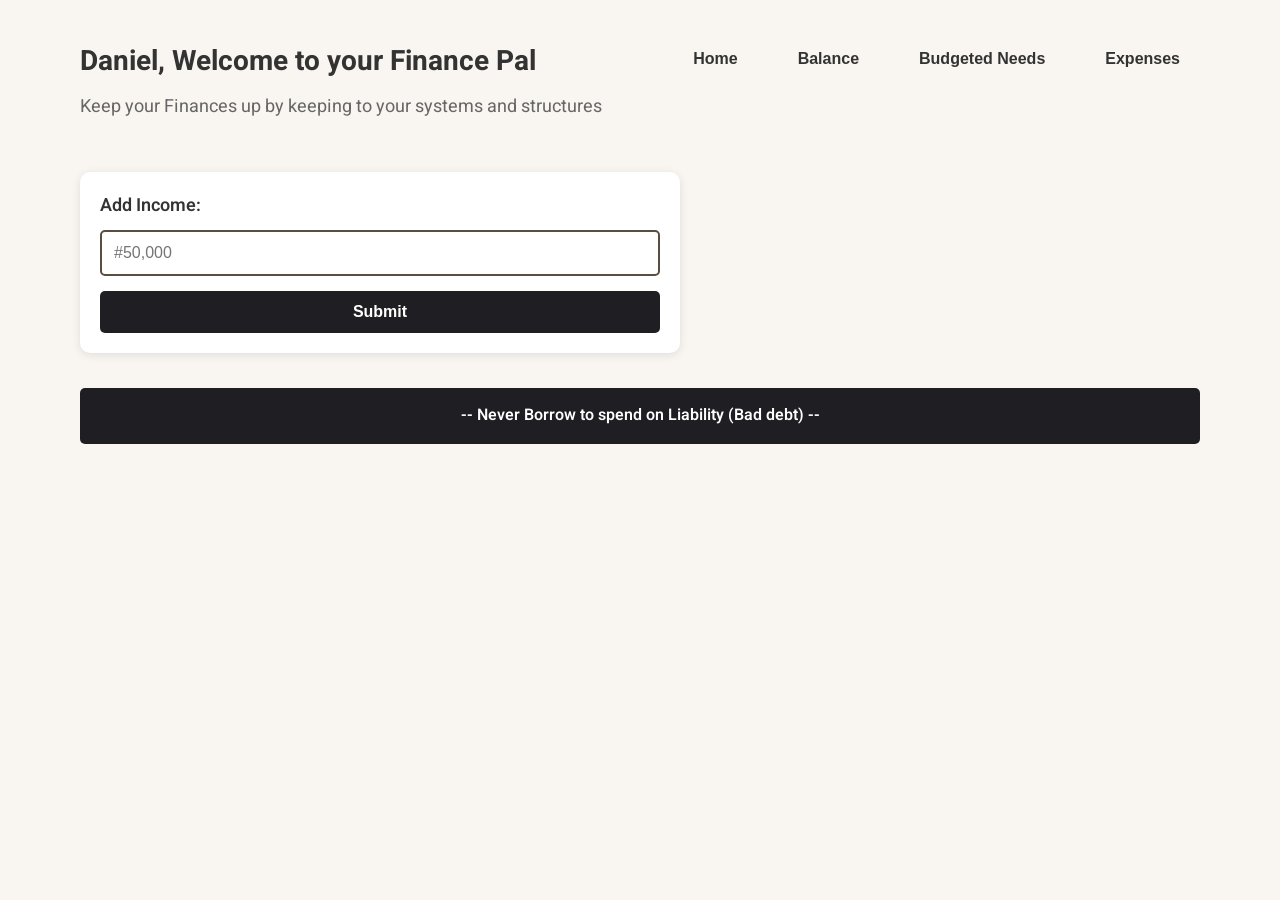
==== commit f06e29cb: "Adjusted margins Co-authored-by: Copilot <copilot@github.com>" ====
--- a/index.html
+++ b/index.html
@@ -163,7 +163,7 @@
         </div>
       </section>
 
-      <section class="inputAmount">
+      <section class="inputAmount" style="margin-block: 20px">
         <form id="expense-form">
           <label for="expense-amount">Spend amount:</label>
           <input
--- a/style.css
+++ b/style.css
@@ -8,6 +8,21 @@
   --primary-color: #f9f5f0;
   --secondary-color: #ffffff;
   --accent: #1f1f23;
+  --text-color: #333;
+  --border-color: #594e41;
+  --success-color: green;
+  --warning-color: orange;
+  --error-color: red;
+  --shadow: 0 2px 10px rgba(0, 0, 0, 0.1);
+  --transition: all 0.3s ease;
+}
+
+/* Base styles */
+body {
+  font-family: "Heebo", sans-serif;
+  background: var(--primary-color);
+  color: var(--text-color);
+  line-height: 1.6;
 }
 
 .container {
@@ -15,29 +30,26 @@
   display: flex;
   flex-direction: column;
   gap: 20px;
-  background: #f9f5f0;
-  font-family: "Heebo", sans-serif;
-  padding: 30px 15px;
-  max-width: 720px;
-  margin: auto;
+  background: var(--primary-color);
+  padding: 20px;
+  margin: 0 auto;
   position: relative;
   z-index: 1;
 }
 
+/* Navigation */
 .nav-links {
   background-color: var(--secondary-color);
-  /* border: 1px solid var(--accent); */
-  /* border-radius: 20px; */
-  padding: 20px 15px;
-  position: absolute;
+  padding: 20px;
+  position: fixed;
   top: 0;
   right: 0;
-  /* margin-top: 30px; */
-  width: 300px;
-  height: 100%;
-  transform: translate(100%);
-  transition: transform 0.2s ease-in-out;
+  width: 100%;
+  height: 100vh;
+  transform: translateX(100%);
+  transition: var(--transition);
   z-index: 1000;
+  box-shadow: var(--shadow);
 }
 
 .nav-links.active {
@@ -46,226 +58,378 @@
 
 .nav-links li {
   list-style-type: none;
+  margin-bottom: 15px;
   border-bottom: 1px solid var(--accent);
-  margin-bottom: 10px;
+  padding-bottom: 10px;
+}
+
+.nav-links li:last-child {
+  border-bottom: none;
 }
 
 .nav-links li button {
   text-decoration: none;
-  color: #333;
-  font-weight: bold;
-  font-size: 20px;
+  color: var(--text-color);
+  font-weight: 600;
+  font-size: 18px;
   border: none;
   background: transparent;
-}
-
-.nav-links li button:hover {
+  cursor: pointer;
+  width: 100%;
+  text-align: left;
+  padding: 10px;
+  border-radius: 5px;
+  transition: var(--transition);
+}
+
+.nav-links li button:hover,
+.nav-links li button:focus {
   color: var(--secondary-color);
   background-color: var(--accent);
-  padding: 2px 10px;
-  border-radius: 4px;
-  /* width: 100%; */
+  outline: none;
+}
+
+.nav-links li button.active {
+  color: var(--secondary-color);
+  background-color: var(--accent);
 }
 
 .icon {
   display: block;
-  font-size: 30px;
-  margin-right: 30px;
+  font-size: 28px;
   text-decoration: none;
   cursor: pointer;
   color: var(--accent);
-  transition: transform 0.1s ease-in-out;
+  transition: var(--transition);
+  /* position: fixed;
+  top: 20px;
+  right: 20px;
+  z-index: 999; */
 }
 
 .icon2 {
-  font-size: 30px;
-  margin-right: 9px;
+  font-size: 28px;
   text-decoration: none;
   cursor: pointer;
   color: var(--accent);
   position: absolute;
-  top: 0;
-  right: 0;
-  transition: transform 0.5s ease-in-out;
+  top: 20px;
+  right: 20px;
+  transition: var(--transition);
 }
 
 .icon:hover,
 .icon2:hover {
-  transform: scale(0.8) rotate(360deg);
-}
-
-.container section.welcomeMsg {
+  transform: scale(0.9) rotate(180deg);
+}
+
+/* Page sections */
+.welcomeMsg {
   display: flex;
   justify-content: space-between;
   align-items: flex-start;
-}
-
-.container section.welcomeMsg h1 {
-  font-size: 25px;
-}
-
-.container section.welcomeMsg p {
-  font-size: 16px;
-}
-
-.container section.inputAmount {
-  max-width: 550px;
-  margin-top: 20px;
-}
-
-.container .inputAmount label {
-  font-size: 20px;
-  font-weight: bold;
-}
-
-.container section.inputAmount input {
-  border: none;
-  padding: 8px 18px;
-  background-color: var(--secondary-color);
-  border-radius: 5px;
-  font-size: 20px;
-  border: 1px solid #594e41;
-}
-
-.container section.inputAmount input:focus {
-  border: none;
-  background-color: var(--primary-color);
-  border: 1px solid var(--secondary-color);
-}
-
-.container section.inputAmount button {
+  margin-bottom: 20px;
+}
+
+.welcomeMsg h1 {
+  font-size: 24px;
+  font-weight: 700;
+  margin-bottom: 8px;
+}
+
+.welcomeMsg p {
+  font-size: 16px;
+  color: #666;
+}
+
+.inputAmount {
+  background: var(--secondary-color);
+  padding: 20px;
+  border-radius: 10px;
+  box-shadow: var(--shadow);
+}
+
+.inputAmount label {
+  display: block;
+  font-size: 18px;
+  font-weight: 600;
+  margin-bottom: 10px;
+}
+
+.inputAmount input,
+.inputAmount select {
+  width: 100%;
+  padding: 12px;
+  border: 2px solid var(--border-color);
+  border-radius: 5px;
+  font-size: 16px;
+  margin-bottom: 15px;
+  transition: var(--transition);
+}
+
+.inputAmount input:focus,
+.inputAmount select:focus {
+  border-color: var(--accent);
+  outline: none;
+}
+
+.inputAmount button {
   background: var(--accent);
   color: var(--secondary-color);
   border: none;
-  padding: 8px 18px;
-  font-size: 20px;
+  padding: 12px 24px;
+  font-size: 16px;
+  font-weight: 600;
   border-radius: 5px;
   cursor: pointer;
-}
-
-.container section.inputAmount button:hover {
-  background-color: var(--primary-color);
-  color: var(--accent);
-  border: 1px solid #594e41;
-}
-
-.container section.inputAmount form {
+  width: 100%;
+  transition: var(--transition);
+}
+
+.inputAmount button:hover {
+  background: var(--text-color);
+  transform: translateY(-2px);
+}
+
+.inputAmount form {
   display: flex;
   flex-direction: column;
   gap: 12px;
 }
 
-.container section.inputAmount form input,
-.container section.inputAmount form select,
-.container section.inputAmount input {
-  border: 1px solid #594e41;
-  padding: 8px 14px;
+.inputAmount form input,
+.inputAmount form select {
+  border: 2px solid var(--border-color);
+  padding: 12px;
   border-radius: 5px;
   background: var(--secondary-color);
-  font-size: 18px;
-}
-
-.container section.inputAmount form button {
-  width: fit-content;
-}
-
-.container .budget-summary {
-  background: var(--secondary-color);
-  padding: 12px 16px;
-  border-radius: 10px;
-  border: 1px solid #d0c7b8;
-  margin-block: 20px;
-}
-
-.container section.rules {
-  background-color: var(--accent);
+  font-size: 16px;
+  margin-bottom: 0;
+}
+
+.inputAmount form button {
+  width: 100%;
+  margin-top: 10px;
+}
+
+.rules {
+  background: var(--accent);
   color: var(--secondary-color);
-  padding: 4px 8px;
+  padding: 15px;
   text-align: center;
-  border-top-left-radius: 5px;
-  border-bottom-right-radius: 5px;
-}
-
-.container section.categories {
+  border-radius: 5px;
+  font-weight: 600;
+  margin-top: 15px;
+}
+
+.categories {
   background: var(--secondary-color);
   padding: 20px;
-  border-radius: 15px;
-  margin-top: 20px;
-}
-
-.container section.categories .categoriesHeading span {
-  font-weight: bold;
-  font-size: 20px;
-}
-
-.container section.categories ul {
-  display: flex;
-  flex-direction: column;
-  justify-content: center;
+  border-radius: 10px;
+  box-shadow: var(--shadow);
+}
+
+.categoriesHeading {
+  display: grid;
+  grid-template-columns: 1fr 1fr 1fr;
   gap: 10px;
-}
-
-.container section.categories ul li,
-.container section.categories .categoriesHeading {
-  list-style-type: none;
+  font-weight: 700;
+  font-size: 16px;
+  margin-bottom: 15px;
+  padding-bottom: 10px;
+  border-bottom: 2px solid var(--primary-color);
+}
+
+.categories ul li {
   display: grid;
-  grid-template-columns: 50% 20% 30%;
-  justify-content: space-between;
+  grid-template-columns: 1fr 1fr 1fr;
+  gap: 10px;
+  padding: 10px 0;
+  border-bottom: 1px solid #eee;
   align-items: center;
-  border-bottom: 2px solid var(--primary-color);
-  padding: 4px 10px;
-  margin-bottom: 5px;
-}
-
-.container section.categories button {
-  border: none;
-  padding: 8px 18px;
-  background-color: var(--secondary-color);
-  border-radius: 5px;
-  font-size: 20px;
-  border: 1px solid #594e41;
-  cursor: pointer;
-  margin-top: 20px;
-}
-
-.container section.categories button:hover {
+}
+
+.categories ul li span:nth-child(2) {
+  text-align: center;
+}
+
+.categories ul li span:nth-child(3) {
+  text-align: right;
+}
+
+.categories button {
   background: var(--accent);
   color: var(--secondary-color);
-}
-
-.container .portion-cards {
-  display: flex;
-  flex-direction: column;
-  justify-content: center;
-  gap: 20px;
-  margin-top: 30px;
-}
-
-.container .portion-cards .portion-card {
-  background-color: var(--secondary-color);
-  border-top-left-radius: 15px;
-  border-top-right-radius: 15px;
-  padding: 10px 30px;
+  border: none;
+  padding: 12px 24px;
+  font-size: 16px;
+  font-weight: 600;
+  border-radius: 5px;
+  cursor: pointer;
+  width: 100%;
+  margin-top: 20px;
+  transition: var(--transition);
+}
+
+.categories button:hover {
+  background: var(--text-color);
+  transform: translateY(-2px);
+}
+
+.portion-cards {
   display: grid;
-  grid-template-columns: 60% 40%;
-  gap: 20px;
-}
-
-.container .portion-card p:nth-child(1) {
-  font-weight: bolder;
-  font-size: 20px;
+  gap: 15px;
+}
+
+.portion-card {
+  background: var(--secondary-color);
+  border-radius: 10px;
+  padding: 20px;
+  box-shadow: var(--shadow);
+  display: grid;
+  grid-template-columns: 1fr;
+  gap: 10px;
+}
+
+.portion-card p:first-child {
+  font-weight: 700;
+  font-size: 18px;
+  color: var(--warning-color);
   text-transform: uppercase;
-  color: orange;
-}
-
-.container .portion-card p:nth-child(2) {
-  font-weight: bold;
+}
+
+.portion-card p:last-child {
+  font-weight: 600;
   display: flex;
   align-items: center;
   gap: 10px;
 }
 
-.container .portion-card .portion-amount {
-  color: green;
-  font-size: 25px;
-}
+.portion-amount {
+  color: var(--success-color);
+  font-size: 20px;
+  font-weight: 700;
+}
+
+.budget-summary {
+  background: var(--secondary-color);
+  padding: 15px;
+  border-radius: 10px;
+  box-shadow: var(--shadow);
+  text-align: center;
+  font-weight: 600;
+  margin-block: 20px;
+}
+
+/* Responsive Design */
+@media (min-width: 768px) {
+  .container {
+    max-width: 900px;
+    padding: 30px;
+  }
+
+  .nav-links {
+    width: 300px;
+  }
+
+  .welcomeMsg h1 {
+    font-size: 28px;
+  }
+
+  .welcomeMsg p {
+    font-size: 18px;
+  }
+
+  .inputAmount {
+    max-width: 500px;
+  }
+
+  .portion-cards {
+    grid-template-columns: repeat(auto-fit, minmax(300px, 1fr));
+  }
+
+  .portion-card {
+    grid-template-columns: 1fr 1fr;
+  }
+}
+
+@media (min-width: 1024px) {
+  .container {
+    max-width: 1200px;
+    padding: 40px;
+  }
+
+  .nav-links {
+    position: static;
+    transform: none;
+    width: 100%;
+    height: auto;
+    background: transparent;
+    box-shadow: none;
+    padding: 0;
+    display: flex;
+    justify-content: flex-end;
+    gap: 20px;
+  }
+
+  .nav-links.active {
+    transform: none;
+  }
+
+  .nav-links li {
+    border-bottom: none;
+    margin-bottom: 0;
+  }
+
+  .nav-links li button {
+    width: auto;
+    padding: 10px 20px;
+    font-size: 16px;
+  }
+
+  .icon {
+    display: none;
+  }
+
+  .icon2 {
+    display: none;
+  }
+
+  .welcomeMsg {
+    margin-bottom: 30px;
+  }
+
+  .inputAmount {
+    max-width: 600px;
+  }
+
+  .categories {
+    max-width: 800px;
+  }
+
+  .portion-cards {
+    grid-template-columns: repeat(auto-fit, minmax(350px, 1fr));
+  }
+}
+
+/* Accessibility */
+@media (prefers-reduced-motion: reduce) {
+  * {
+    animation-duration: 0.01ms !important;
+    animation-iteration-count: 1 !important;
+    transition-duration: 0.01ms !important;
+  }
+}
+
+/* Print styles */
+@media print {
+  .nav-links,
+  .icon,
+  .icon2 {
+    display: none !important;
+  }
+
+  .container {
+    box-shadow: none;
+  }
+}
